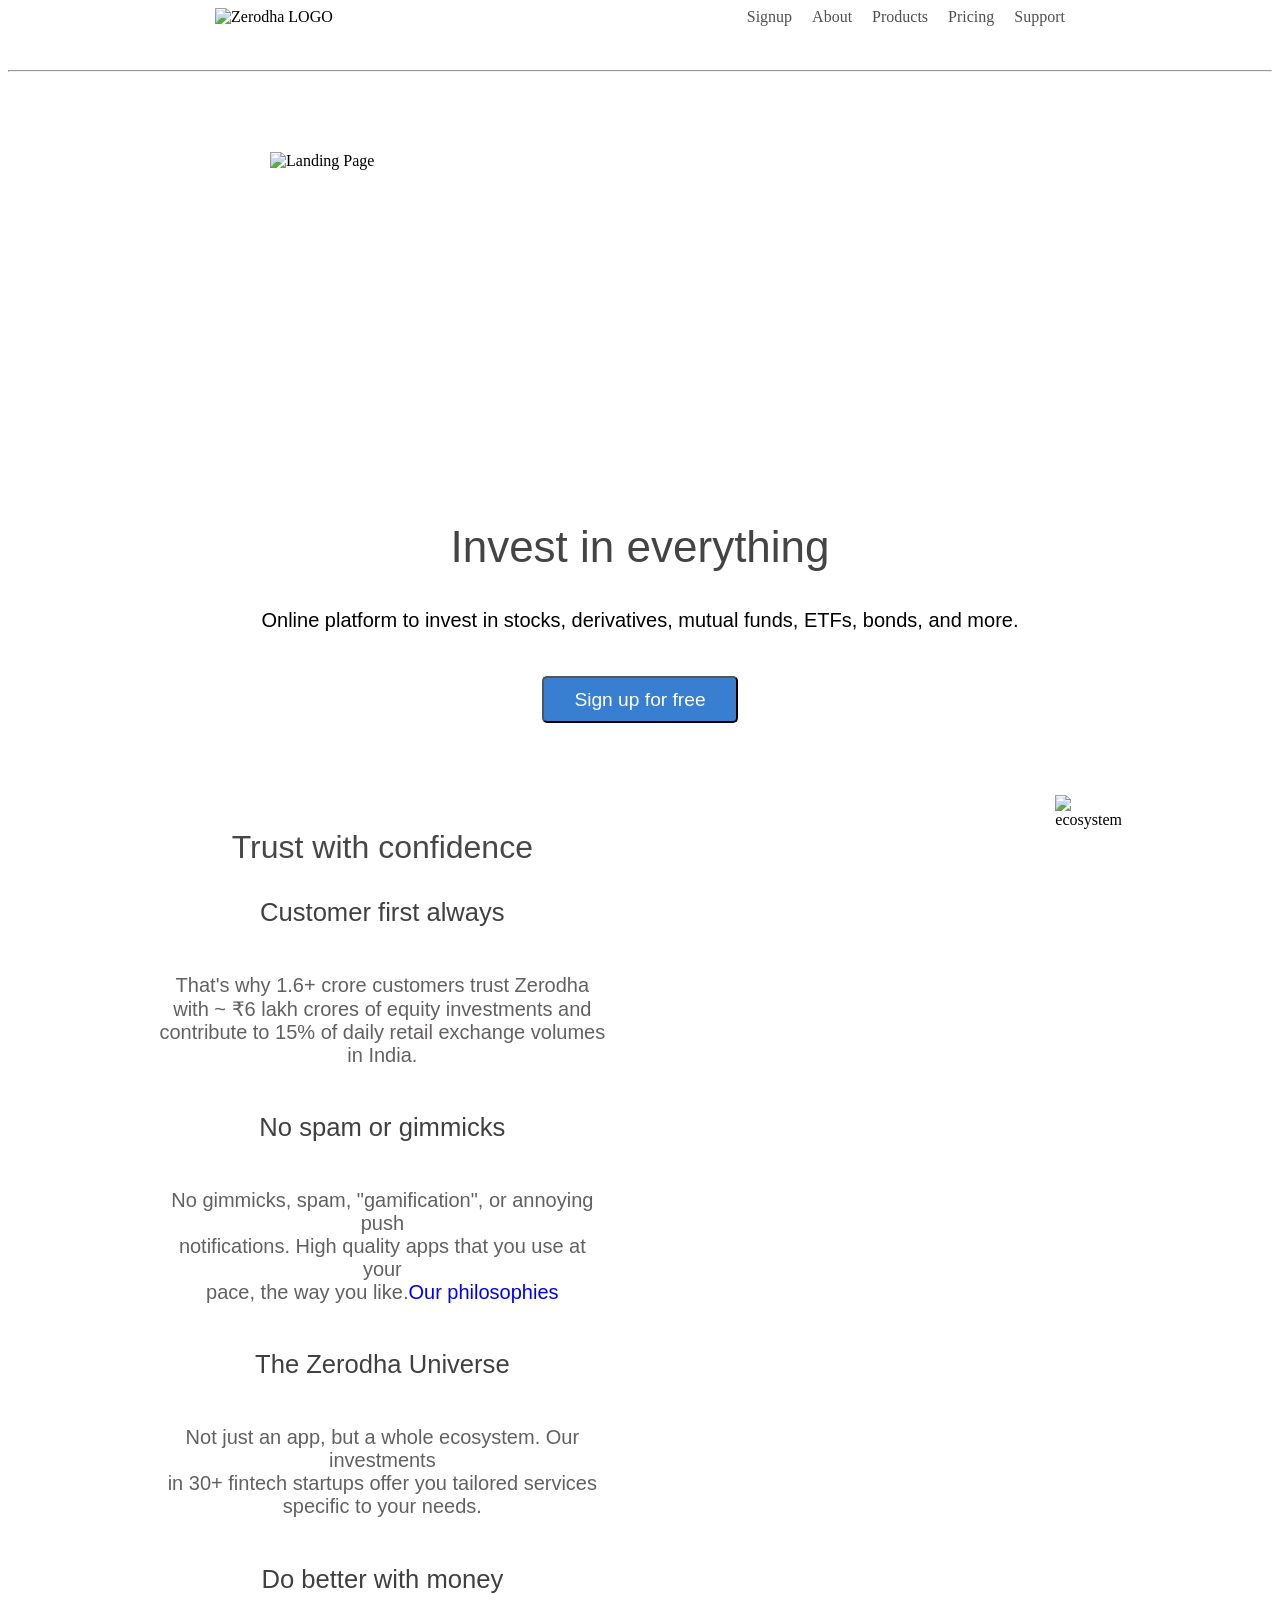
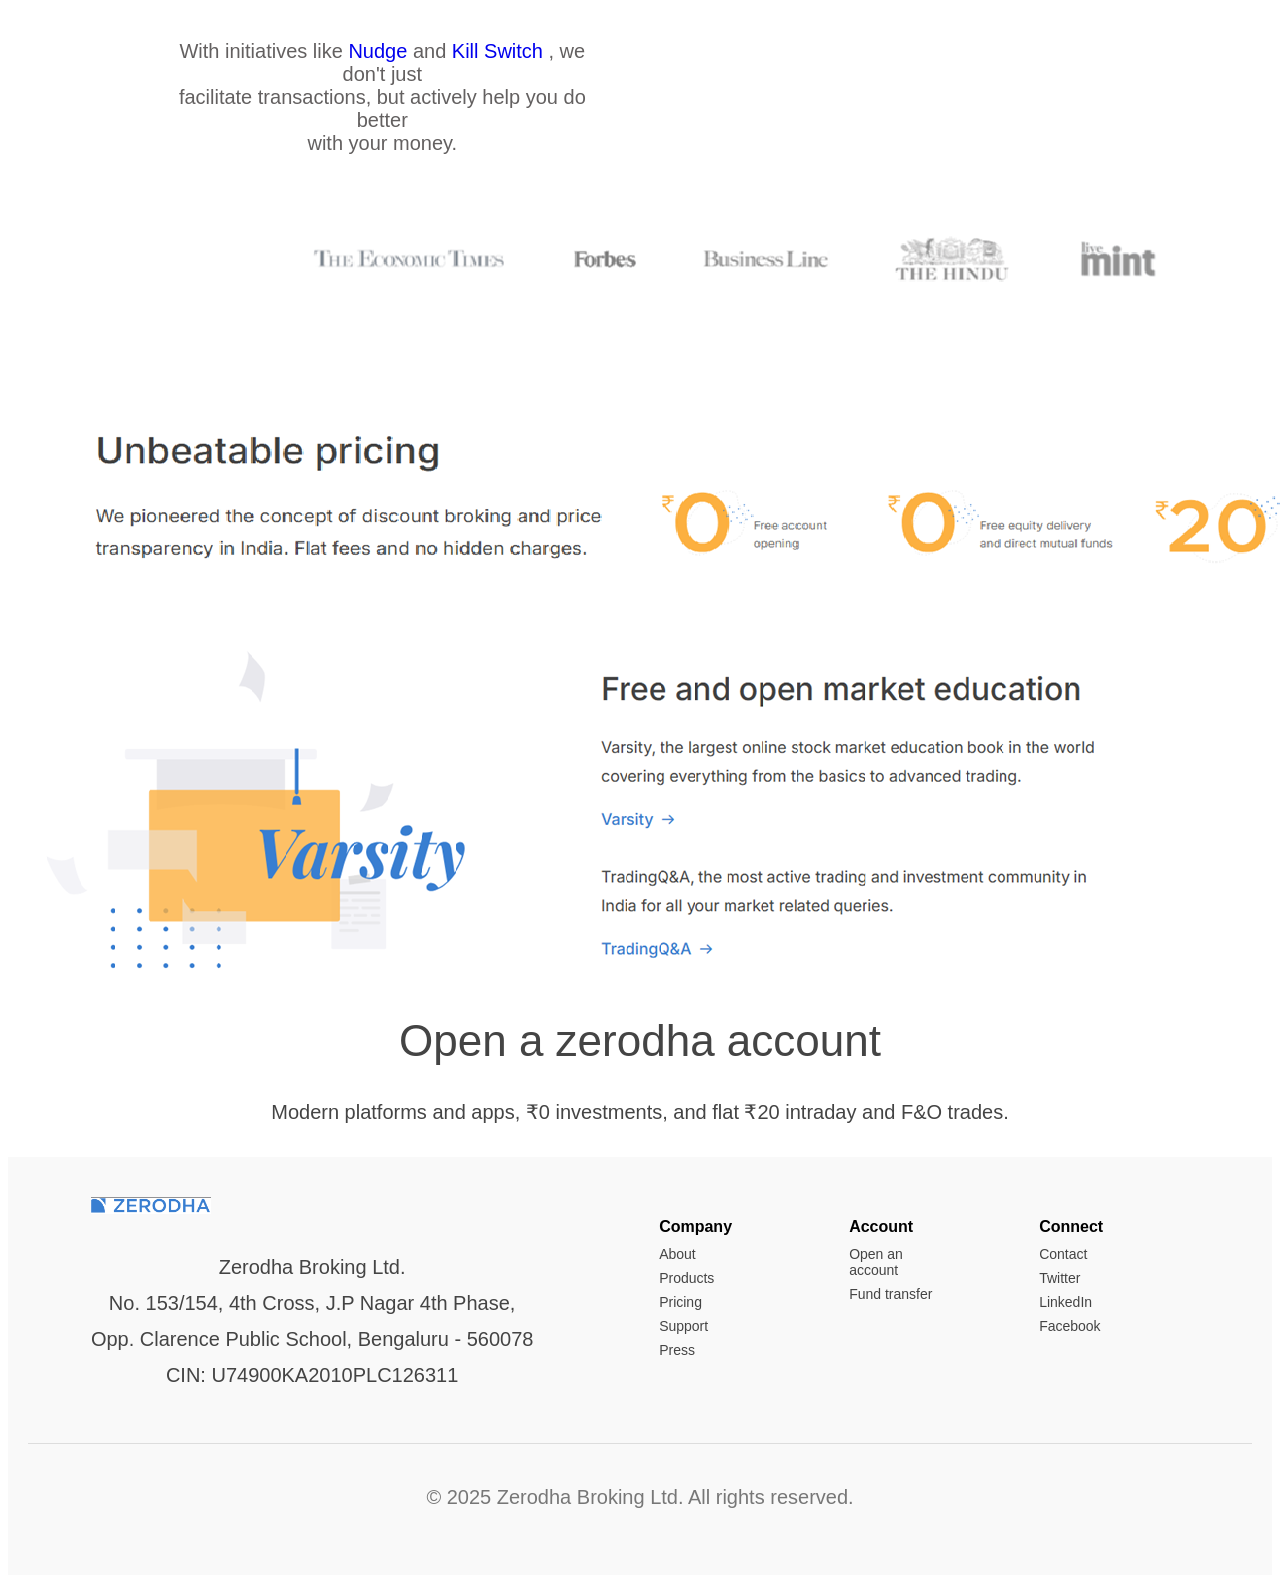
==== devlopment/ZerodhaIndex.html @ 41c576fa "Add files via upload first" ====
<!DOCTYPE html>
<html lang="en">
<head>
    <meta charset="UTF-8">
    <meta name="viewport" content="width=device-width, initial-scale=1.0">
    <title>Zerodha: Online Brokerage Platform for stock trading & investing</title>
    <link rel="stylesheet" href="ZerodhaIndex.css">
</head>
<body>
    <header>
      <div style="display:flex;  justify-content: space-around;">
        <div>
     
          <img src="file:///C:/Users/SAKSHI/Desktop/devlopment/logoZerodha.svg" alt="Zerodha LOGO" height="20px" width="150px">
        </div>

        <div>

          <a href=" " style="color:rgb(81, 79, 79);">Signup</a>&nbsp;&nbsp;&nbsp;&nbsp;
          <a href=" " style="color:rgb(81, 79, 79)">About</a>&nbsp;&nbsp;&nbsp;&nbsp;
          <a href=" " style="color:rgb(82, 78, 78)">Products</a>&nbsp;&nbsp;&nbsp;&nbsp;
          <a href=" " style="color:rgb(81, 79, 79)">Pricing</a>&nbsp;&nbsp;&nbsp;&nbsp;
          <a href=" " style="color:rgb(81, 79, 79)">Support</a>
       
        </div>

      </div>

       <br>
       <br>
       <hr>
    </header>
    <main>
        <br>
        <br>
        <br>
        <br>
        
        <img src="ZerLanding.png" alt="Landing Page" width="740" height="341" style="display:block; margin:auto;">
        
        <h1>Invest in everything</h1>
        
        <p>Online platform to invest in stocks, derivatives, mutual funds, ETFs, bonds, and more.</p>
        <br>
        <div class="container">
        <form action="index2.html">
        <button class="center-button" >Sign up for free</button>
        </form>
        </div>
        <br>
        <br>
        <br>
        <br>
          <div style="display:flex; justify-content:center;">

           <div style="margin-left:150px;">
            <h2>Trust with confidence</h2>

            <h3>Customer first always</h3>
            <h6>That's why 1.6+ crore customers trust Zerodha with ~ ₹6 lakh crores of equity investments and contribute to 15% of daily retail exchange volumes in India.</h6>

            <h3>No spam or gimmicks</h3>
            <h6>No gimmicks, spam, "gamification", or annoying push <br>notifications. High quality apps that you use at your <br>pace, the way you like.<a href=" ">Our philosophies</a><h6>

            <h3>The Zerodha Universe</h3> 
            <h6>Not just an app, but a whole ecosystem. Our investments<br> in 30+ fintech startups offer you tailored services<br> specific to your needs.</h6>
            
            <h3>Do better with money</h3>
            <h6>With initiatives like <a href=" ">Nudge</a> and <a href=" "> Kill Switch</a> , we don't just<br> facilitate transactions, but actively help you do better<br> with your money.</h6>
            </div>

            <div style="margin-right:150px;"><img src="ecosystemZer.png" alt="ecosystem" height="528px" width="537px"></div>

          </div>
            
        <img src="zerdown.png" alt="zer down"><br><br><br><br>
        <img src="zerdown2.png" alt="zer down 2">

        <h1>Open a zerodha account</h1>
        <h5>Modern platforms and apps, ₹0 investments, and flat ₹20 intraday and F&O trades.</h5>
    </main>

    
    
    <footer class="footer">
      <div style="display:flex; justify-content:space-around;">
  <div class="footer-top">
    <img src="ZerLogo.png" alt="Zerodha Logo" class="footer-logo">

    <p>
      Zerodha Broking Ltd.<br>
      No. 153/154, 4th Cross, J.P Nagar 4th Phase,<br>
      Opp. Clarence Public School, Bengaluru - 560078<br>
      CIN: U74900KA2010PLC126311
    </p>
  </div>

  <div class="footer-links">
    <div>
      <h4>Company</h4>
      <a href="#">About</a>
      <a href="#">Products</a>
      <a href="#">Pricing</a>
      <a href="#">Support</a>
      <a href="#">Press</a>
    </div>

    <div>
      <h4>Account</h4>
      <a href="#">Open an account</a>
      <a href="#">Fund transfer</a>
    </div>

    <div>
      <h4>Connect</h4>
      <a href="#">Contact</a>
      <a href="#">Twitter</a>
      <a href="#">LinkedIn</a>
      <a href="#">Facebook</a>
    </div>
  </div>
</div>

  <div class="footer-bottom">
    <p>© 2025 Zerodha Broking Ltd. All rights reserved.</p>
  </div>
</footer>

</body>
</html>
---- devlopment/ZerodhaIndex.css ----
a{
    text-decoration: none;
    text-align:left; width:70%;
}
a{
  font-size: 14;
  font-weight:500
}
h1{
    font-family: Arial;
    text-align: center;
    font-size: 2.75rem;
    color: #444;
    font-weight: 500;
    text-decoration: rgb(65, 65, 65);
}
p{
    text-align:center ;
    font-size: 1.25rem;
    font-family:'Gill Sans', 'Gill Sans MT', 'Calibri', 'Trebuchet MS', sans-serif;
    font-weight: 400;
    line-height: 1.8;
    text-decoration-color:rgb(128, 125, 125) ;
}
button{
    color: rgb(255, 255, 255);
    background-color:#387ed1;
    text-align: center;
    font-size: 1.2em;
    line-height: 1.2em;
    font-weight: 500;
    cursor: pointer;
    box-sizing: border-box;
    display: inline-block;
    padding: 10px 30px;
    border-radius:5px;
}
.container{
    text-align: center;
}
h2{
    font-family: 'Gill Sans', 'Gill Sans MT', Calibri, 'Trebuchet MS', sans-serif;
    text-align: center; width:50%;
    
    font-size: 2.00rem;
    font-weight: 450;
    text-decoration: rgb(65, 65, 65);
    color:rgb(73, 70, 70);
    line-height: 50px;
}
h3{
    text-align: center; width:50%;
    font-size: 1.60rem;
    font-weight: 450;
    color: rgb(65, 63, 63);
    text-decoration: rgb(143, 141, 141);
    font-family: 'Gill Sans', 'Gill Sans MT', Calibri, 'Trebuchet MS', sans-serif;
}
h5{
  text-align: center;
  font-size:1.25rem;
  font-weight:400;
  font-family: 'Gill Sans', 'Gill Sans MT', Calibri, 'Trebuchet MS', sans-serif;

  color: #444;
}
h6{
    text-align: center; width:50%;
    font-size: 1.25rem;
    font-weight: 400;
    text-decoration: rgb(148, 147, 147);
    color: rgb(99, 96, 96);
    font-family: 'Gill Sans', 'Gill Sans MT', Calibri, 'Trebuchet MS', sans-serif;
}



.footer {
  background: #f9f9f9;
  padding: 40px 20px;
  font-family: sans-serif;
  color: #444;
}

.footer-top {
  display: flex;
  flex-direction: column;
  align-items: flex-start;
  margin-bottom: 30px;
}

.footer-logo {
  width: 120px;
  margin-bottom: 15px;
}

.footer-links {
  display: flex;
  flex-wrap: wrap;
  gap: 40px;
  margin-bottom: 30px;
}

.footer-links div {
  min-width: 150px;
}

.footer-links h4 {
  font-size: 16px;
  margin-bottom: 10px;
  color: #000;
}

.footer-links a {
  display: block;
  color: #444;
  text-decoration: none;
  margin-bottom: 8px;
  font-size: 14px;
}

.footer-links a:hover {
  color: #1a73e8;
}

.footer-bottom {
  border-top: 1px solid #ddd;
  padding-top: 15px;
  font-size: 14px;
  text-align: center;
  color: #777;
}
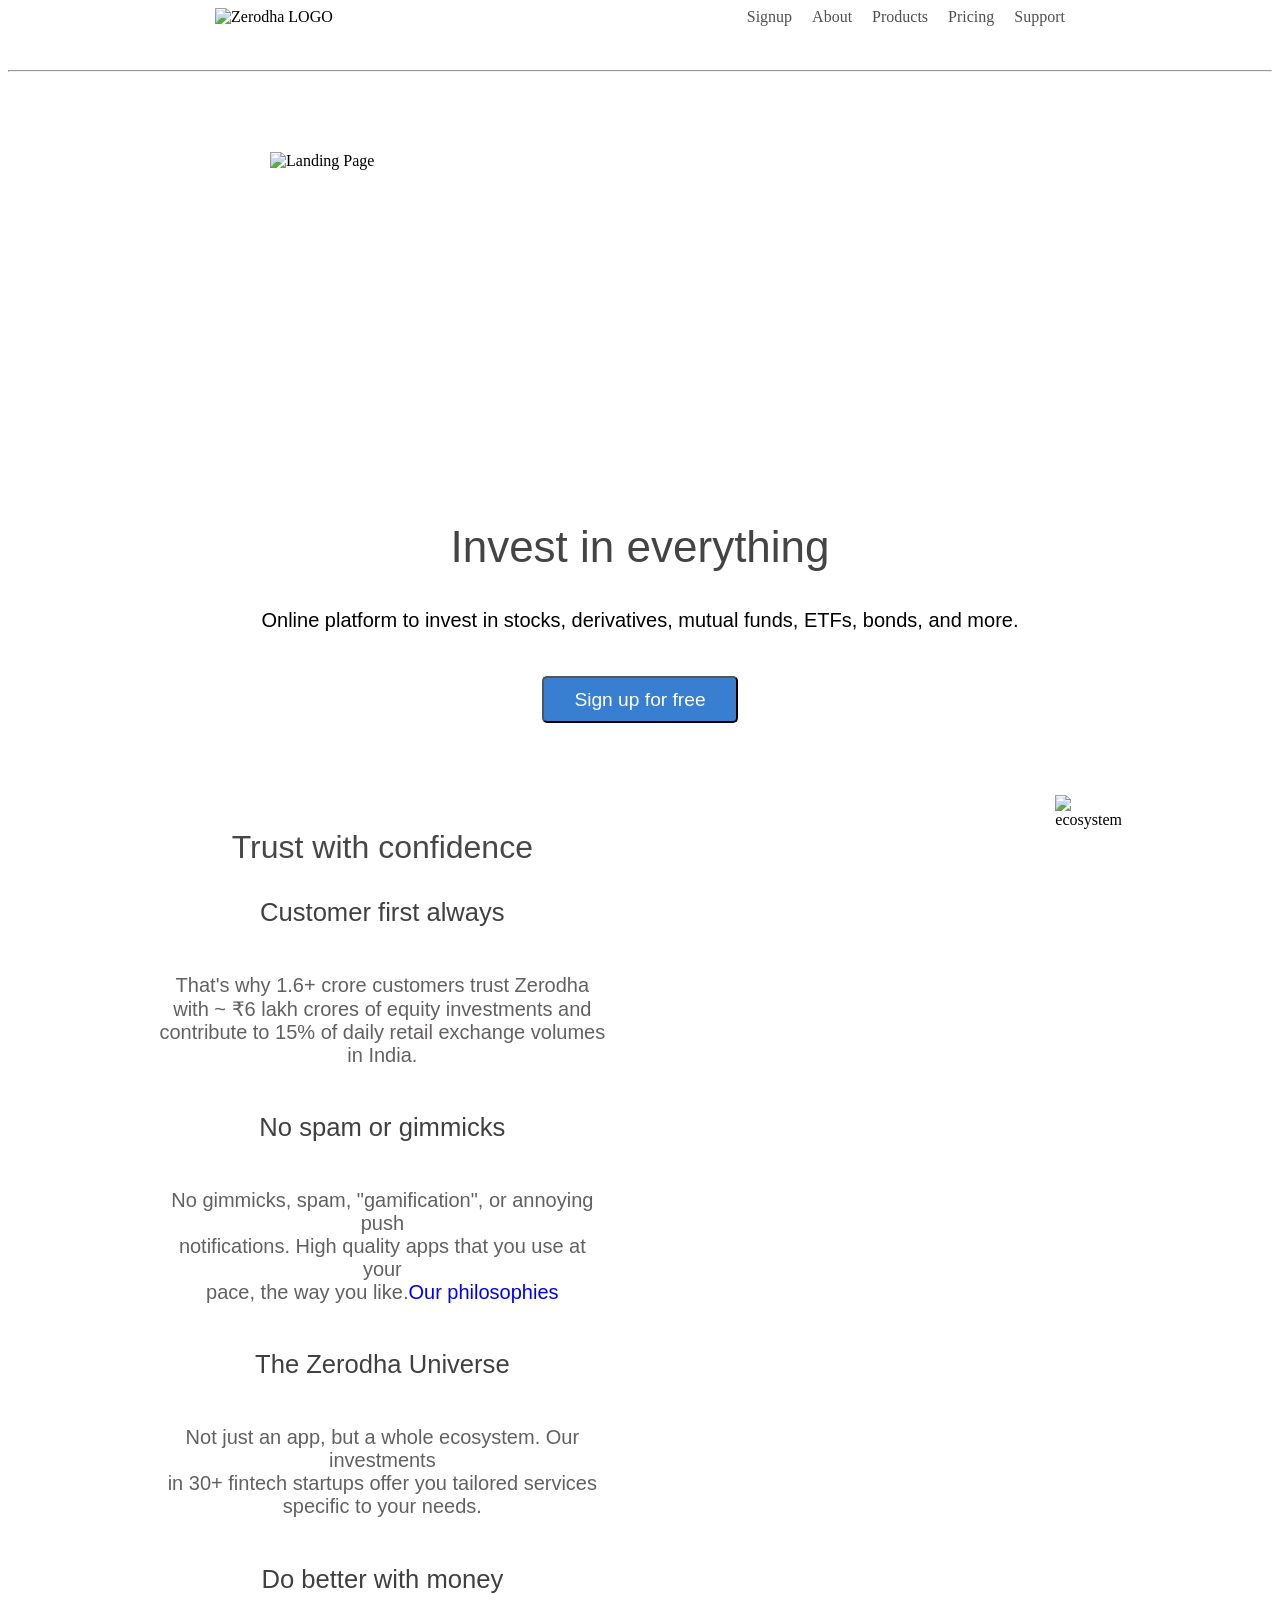
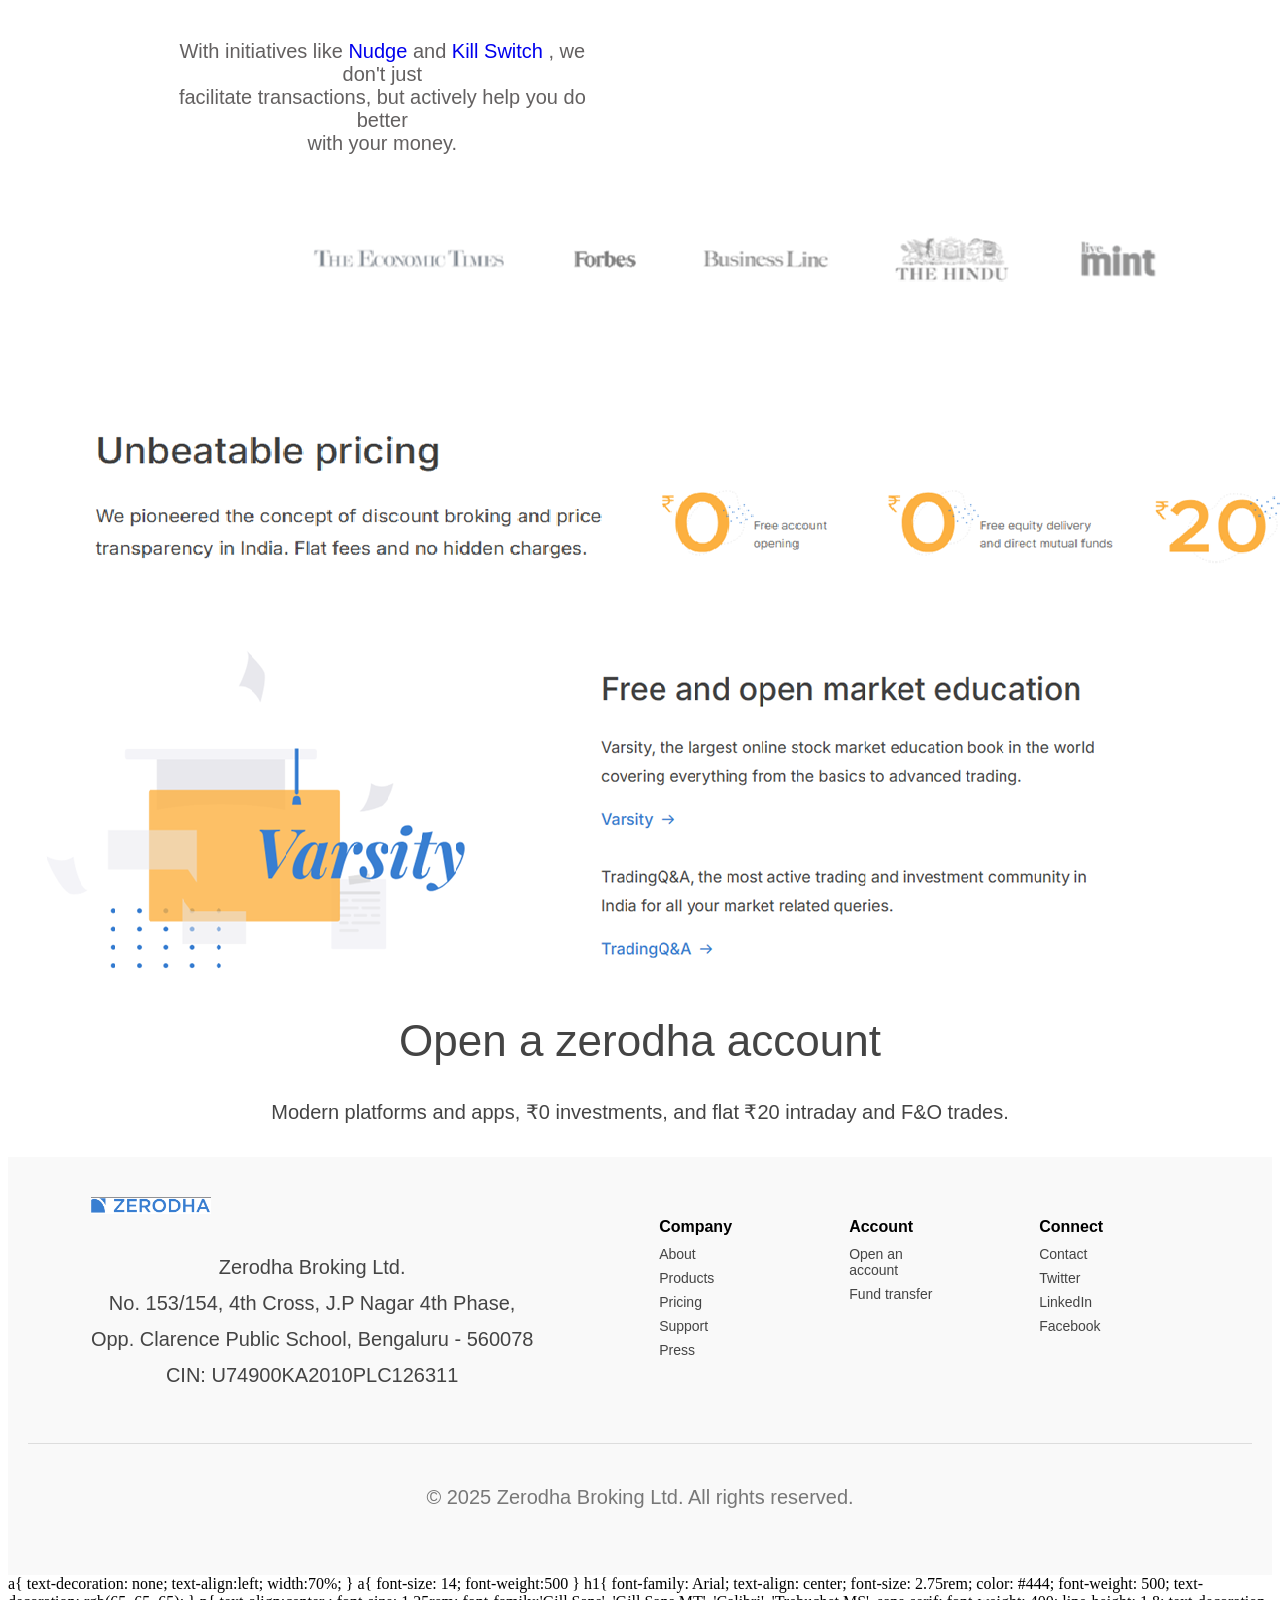
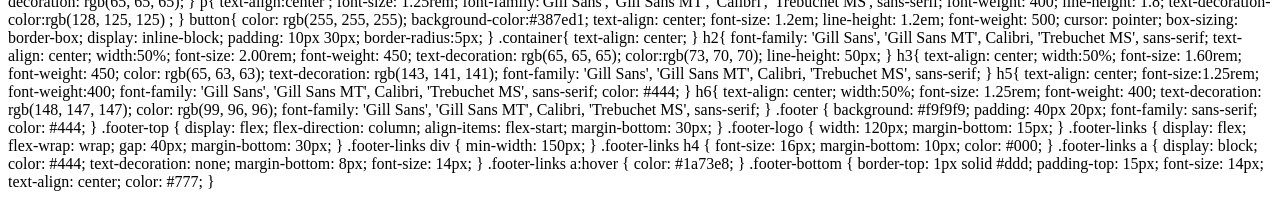
==== commit b100cede: "Update ZerodhaIndex.html" ====
--- a/devlopment/ZerodhaIndex.html
+++ b/devlopment/ZerodhaIndex.html
@@ -125,6 +125,139 @@
     <p>© 2025 Zerodha Broking Ltd. All rights reserved.</p>
   </div>
 </footer>
+                a{
+    text-decoration: none;
+    text-align:left; width:70%;
+}
+a{
+  font-size: 14;
+  font-weight:500
+}
+h1{
+    font-family: Arial;
+    text-align: center;
+    font-size: 2.75rem;
+    color: #444;
+    font-weight: 500;
+    text-decoration: rgb(65, 65, 65);
+}
+p{
+    text-align:center ;
+    font-size: 1.25rem;
+    font-family:'Gill Sans', 'Gill Sans MT', 'Calibri', 'Trebuchet MS', sans-serif;
+    font-weight: 400;
+    line-height: 1.8;
+    text-decoration-color:rgb(128, 125, 125) ;
+}
+button{
+    color: rgb(255, 255, 255);
+    background-color:#387ed1;
+    text-align: center;
+    font-size: 1.2em;
+    line-height: 1.2em;
+    font-weight: 500;
+    cursor: pointer;
+    box-sizing: border-box;
+    display: inline-block;
+    padding: 10px 30px;
+    border-radius:5px;
+}
+.container{
+    text-align: center;
+}
+h2{
+    font-family: 'Gill Sans', 'Gill Sans MT', Calibri, 'Trebuchet MS', sans-serif;
+    text-align: center; width:50%;
+    
+    font-size: 2.00rem;
+    font-weight: 450;
+    text-decoration: rgb(65, 65, 65);
+    color:rgb(73, 70, 70);
+    line-height: 50px;
+}
+h3{
+    text-align: center; width:50%;
+    font-size: 1.60rem;
+    font-weight: 450;
+    color: rgb(65, 63, 63);
+    text-decoration: rgb(143, 141, 141);
+    font-family: 'Gill Sans', 'Gill Sans MT', Calibri, 'Trebuchet MS', sans-serif;
+}
+h5{
+  text-align: center;
+  font-size:1.25rem;
+  font-weight:400;
+  font-family: 'Gill Sans', 'Gill Sans MT', Calibri, 'Trebuchet MS', sans-serif;
+
+  color: #444;
+}
+h6{
+    text-align: center; width:50%;
+    font-size: 1.25rem;
+    font-weight: 400;
+    text-decoration: rgb(148, 147, 147);
+    color: rgb(99, 96, 96);
+    font-family: 'Gill Sans', 'Gill Sans MT', Calibri, 'Trebuchet MS', sans-serif;
+}
+
+
+
+.footer {
+  background: #f9f9f9;
+  padding: 40px 20px;
+  font-family: sans-serif;
+  color: #444;
+}
+
+.footer-top {
+  display: flex;
+  flex-direction: column;
+  align-items: flex-start;
+  margin-bottom: 30px;
+}
+
+.footer-logo {
+  width: 120px;
+  margin-bottom: 15px;
+}
+
+.footer-links {
+  display: flex;
+  flex-wrap: wrap;
+  gap: 40px;
+  margin-bottom: 30px;
+}
+
+.footer-links div {
+  min-width: 150px;
+}
+
+.footer-links h4 {
+  font-size: 16px;
+  margin-bottom: 10px;
+  color: #000;
+}
+
+.footer-links a {
+  display: block;
+  color: #444;
+  text-decoration: none;
+  margin-bottom: 8px;
+  font-size: 14px;
+}
+
+.footer-links a:hover {
+  color: #1a73e8;
+}
+
+.footer-bottom {
+  border-top: 1px solid #ddd;
+  padding-top: 15px;
+  font-size: 14px;
+  text-align: center;
+  color: #777;
+}
+
 
 </body>
-</html>+</html>
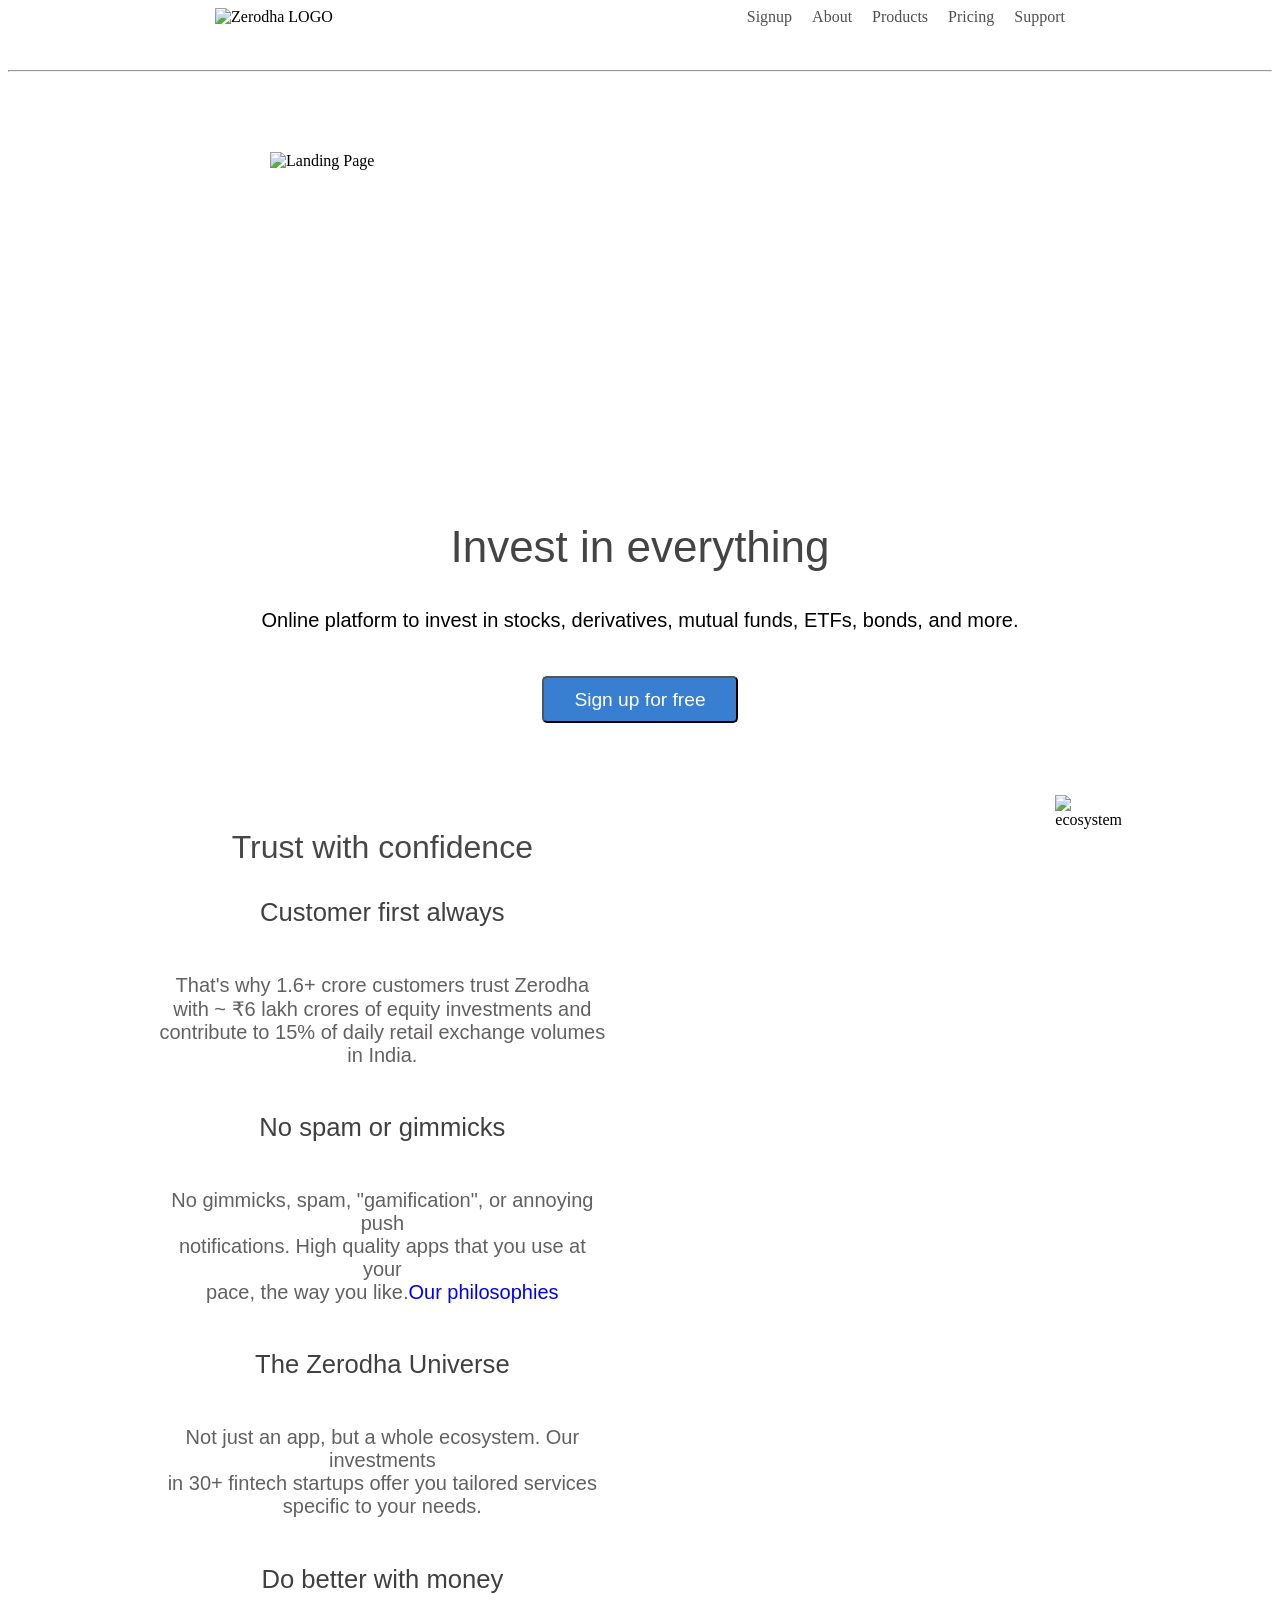
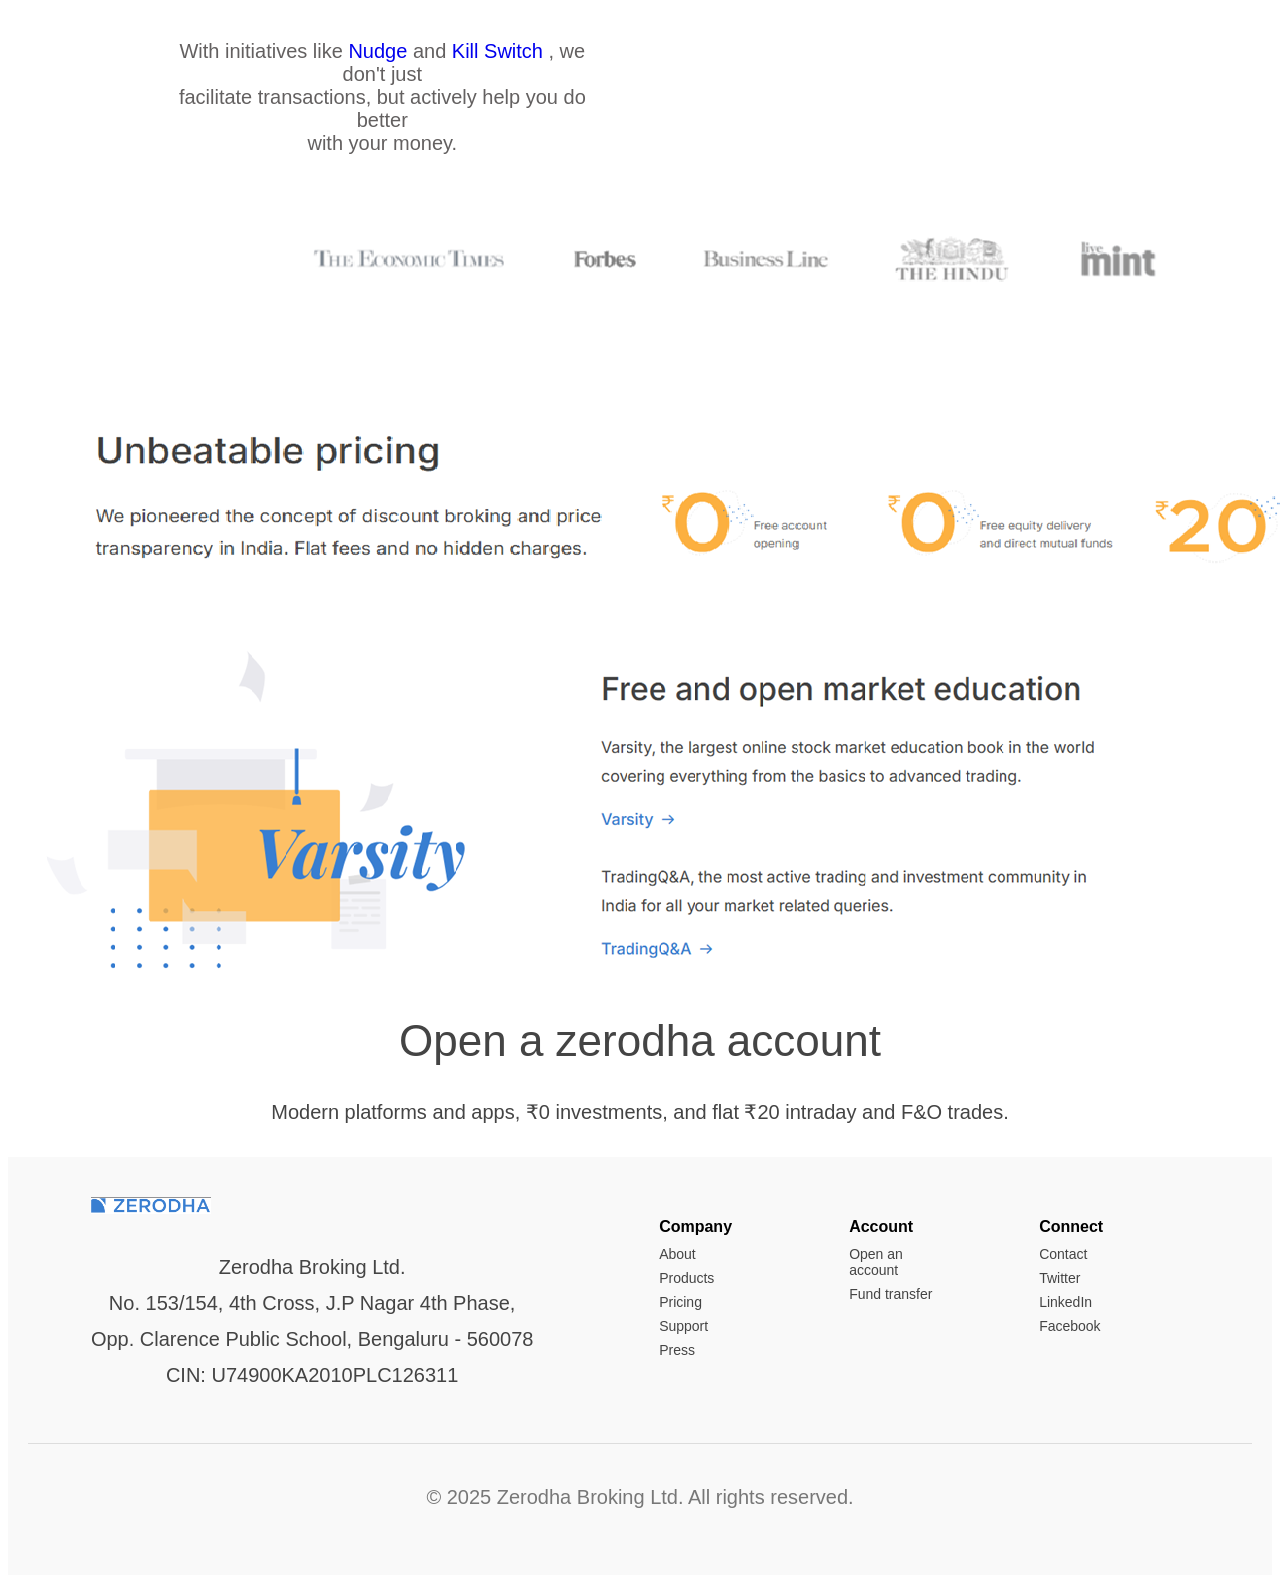
==== commit fab31e1f: "Update ZerodhaIndex.html" ====
--- a/devlopment/ZerodhaIndex.html
+++ b/devlopment/ZerodhaIndex.html
@@ -125,7 +125,7 @@
     <p>© 2025 Zerodha Broking Ltd. All rights reserved.</p>
   </div>
 </footer>
-                a{
+      <style>         a{
     text-decoration: none;
     text-align:left; width:70%;
 }
@@ -257,7 +257,7 @@
   text-align: center;
   color: #777;
 }
-
+</style>
 
 </body>
 </html>
